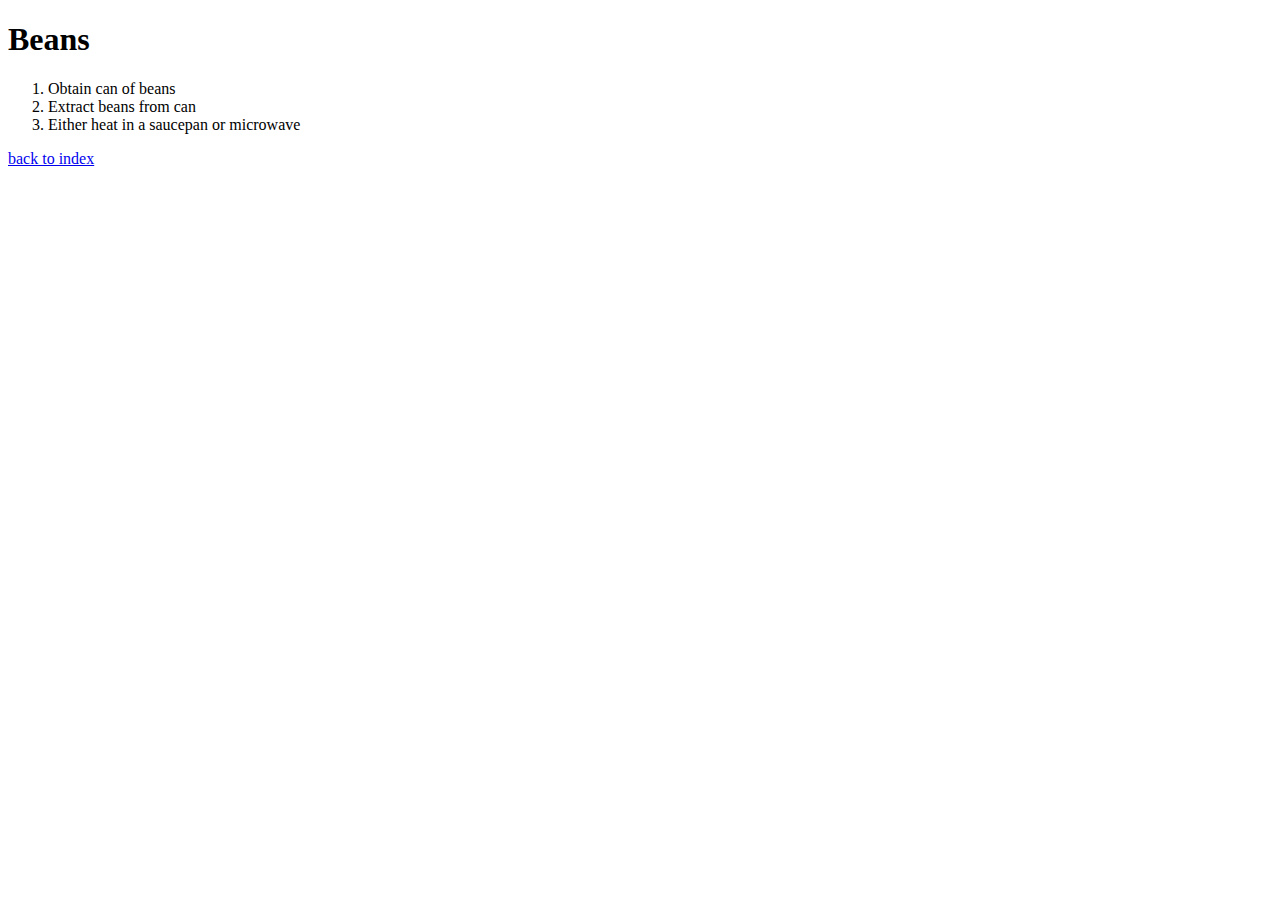
==== pages/beans.html @ 08a205fe "Add main files for website" ====
<!DOCTYPE html>
<html lang="en">
<head>
    <meta charset="UTF-8">
    <meta http-equiv="X-UA-Compatible" content="IE=edge">
    <meta name="viewport" content="width=device-width, initial-scale=1.0">
    <title>beans</title>
</head>
<body>
    <h1>Beans</h1>
    <ol>
        <li>Obtain can of beans</li>
        <li>Extract beans from can</li>
        <li>Either heat in a saucepan or microwave</li>
    </ol>
    <a href="../index.html">back to index</a>
</body>
</html>
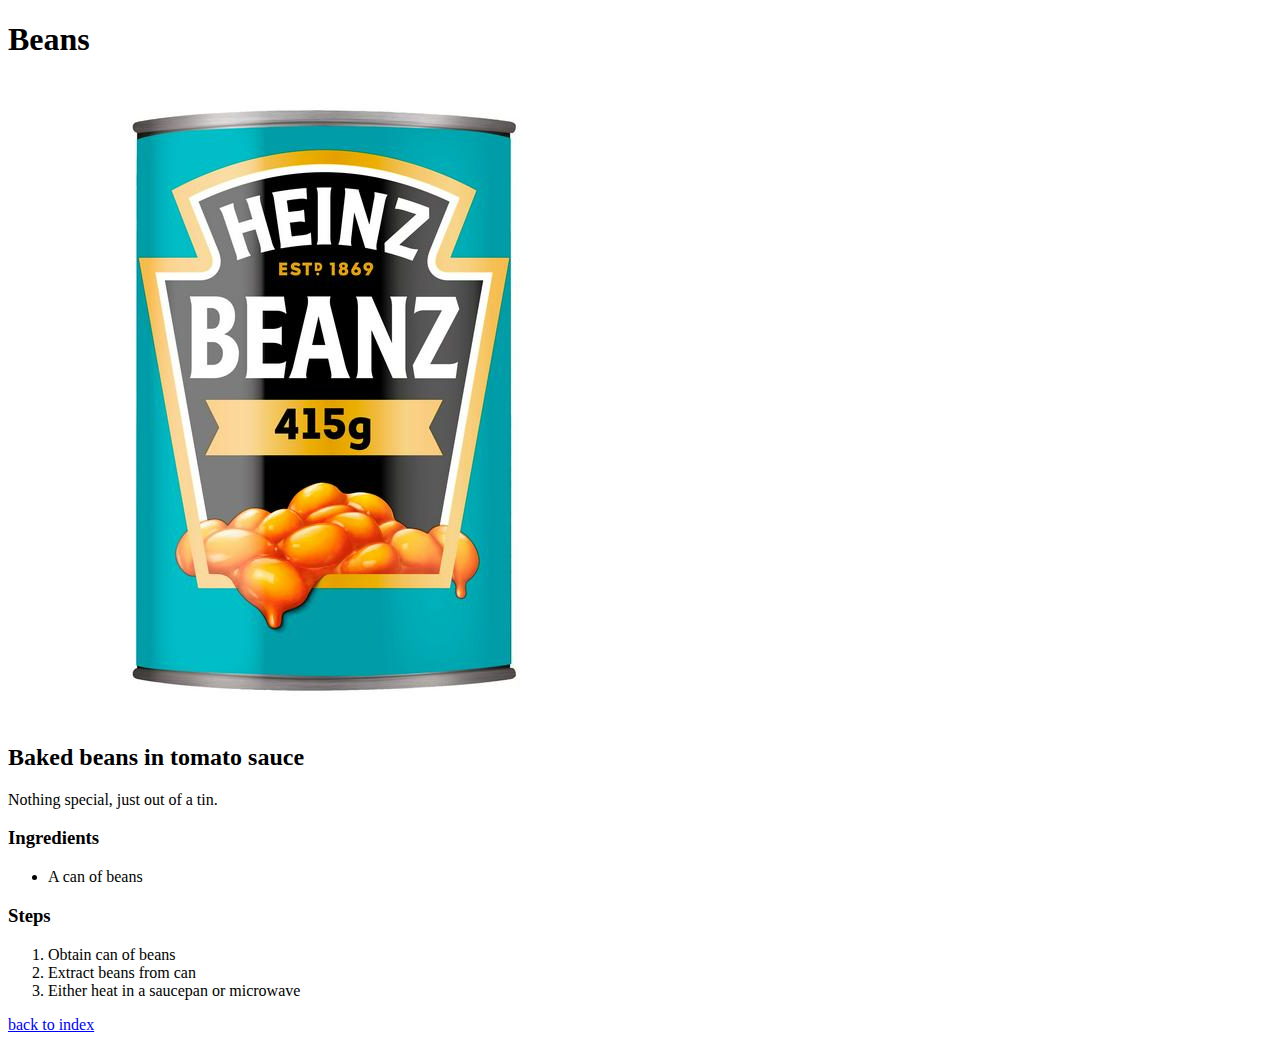
==== commit e3d09ba8: "Added further page content" ====
--- a/pages/beans.html
+++ b/pages/beans.html
@@ -8,6 +8,14 @@
 </head>
 <body>
     <h1>Beans</h1>
+    <img src="../images/beans.jpg" alt="image of beans">
+    <h2>Baked beans in tomato sauce</h2>
+    <p>Nothing special, just out of a tin.</p>
+    <h3>Ingredients</h3>
+    <ul>
+        <li>A can of beans</li>
+    </ul>
+    <h3>Steps</h3>
     <ol>
         <li>Obtain can of beans</li>
         <li>Extract beans from can</li>
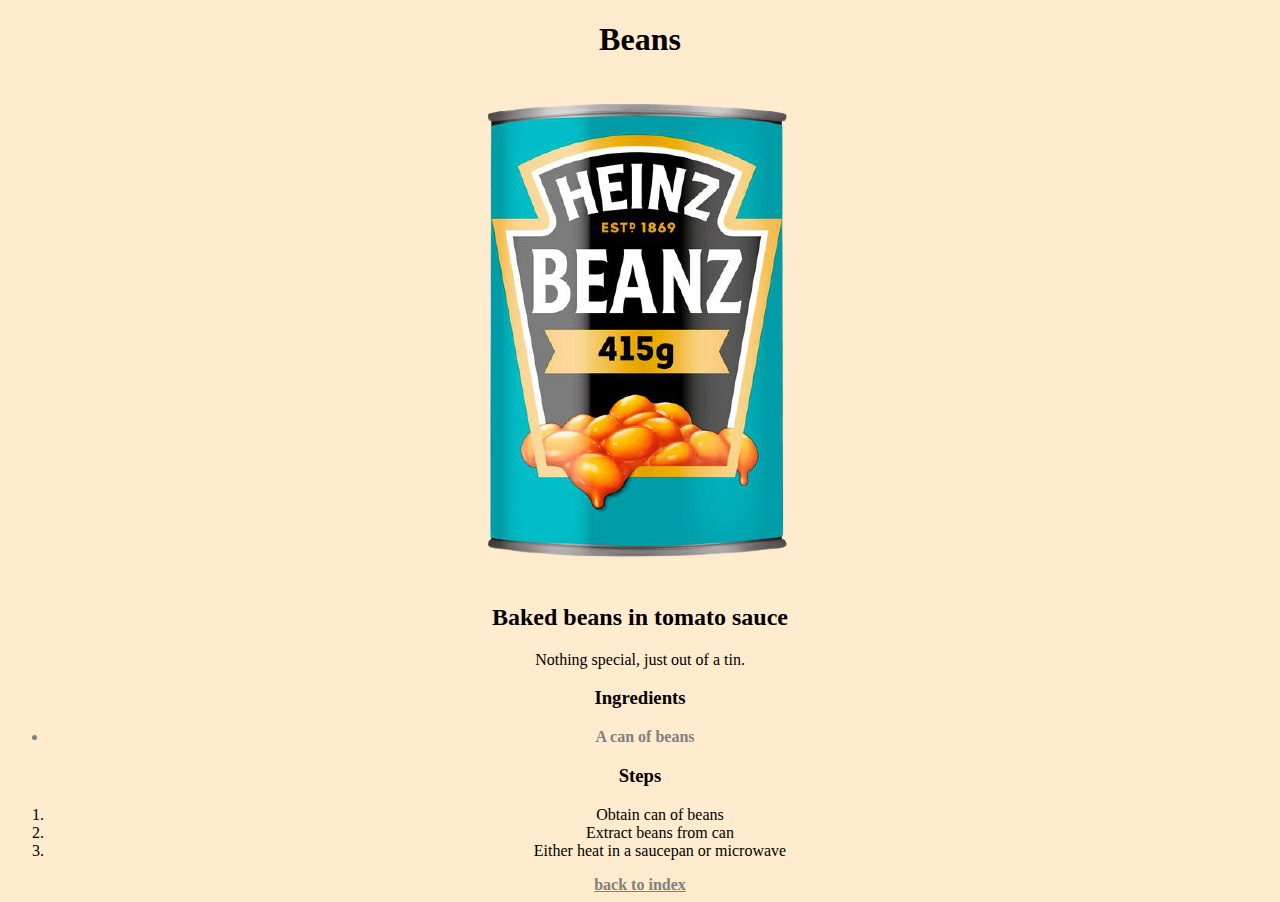
==== commit b6855d6e: "Added CSS content to this site" ====
--- a/pages/beans.html
+++ b/pages/beans.html
@@ -1,6 +1,7 @@
 <!DOCTYPE html>
 <html lang="en">
 <head>
+    <link rel="stylesheet" href="../style.css">
     <meta charset="UTF-8">
     <meta http-equiv="X-UA-Compatible" content="IE=edge">
     <meta name="viewport" content="width=device-width, initial-scale=1.0">
@@ -8,12 +9,12 @@
 </head>
 <body>
     <h1>Beans</h1>
-    <img src="../images/beans.jpg" alt="image of beans">
+    <img src="../images/beans.png" alt="image of beans">
     <h2>Baked beans in tomato sauce</h2>
     <p>Nothing special, just out of a tin.</p>
     <h3>Ingredients</h3>
     <ul>
-        <li>A can of beans</li>
+        <li class="ingredients">A can of beans</li>
     </ul>
     <h3>Steps</h3>
     <ol>
@@ -21,6 +22,6 @@
         <li>Extract beans from can</li>
         <li>Either heat in a saucepan or microwave</li>
     </ol>
-    <a href="../index.html">back to index</a>
+    <a class="index" href="../index.html">back to index</a>
 </body>
 </html>--- a/style.css
+++ b/style.css
@@ -0,0 +1,24 @@
+body {
+    background-color:#ffebcd;
+    text-align: center;
+    font-family: serif;
+}
+
+ul > li {
+    color: #808080;
+}
+
+li > a {
+    color: #808080;
+    font-weight: bold;
+}
+
+.index {
+    color: #808080;
+    font-weight: bold;
+}
+
+.ingredients {
+    font-weight: bold;
+    padding-right:30px;
+}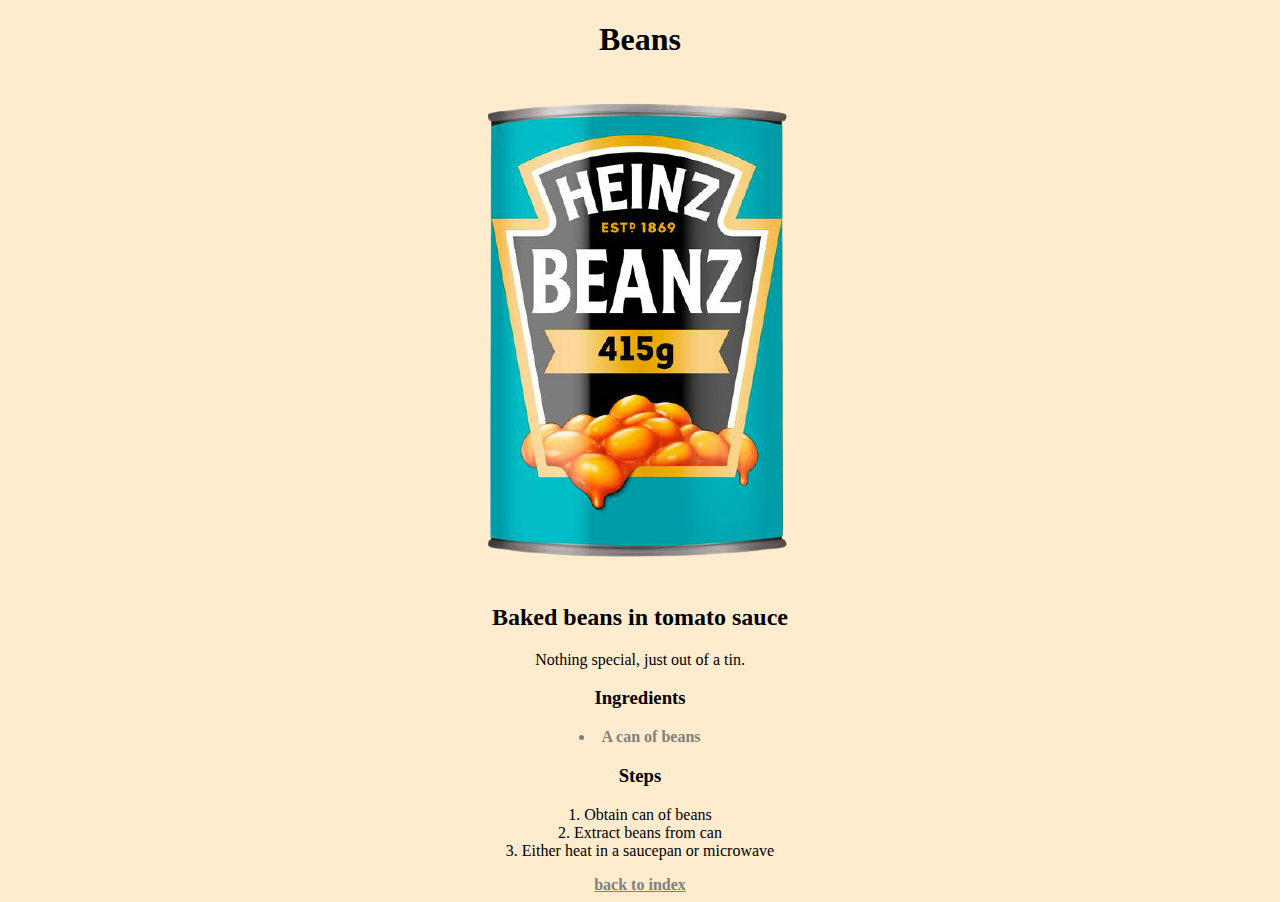
==== commit da9a70db: "Updated CSS content" ====
--- a/pages/beans.html
+++ b/pages/beans.html
@@ -18,9 +18,9 @@
     </ul>
     <h3>Steps</h3>
     <ol>
-        <li>Obtain can of beans</li>
-        <li>Extract beans from can</li>
-        <li>Either heat in a saucepan or microwave</li>
+        <li class="steps">Obtain can of beans</li>
+        <li class="steps">Extract beans from can</li>
+        <li class="steps">Either heat in a saucepan or microwave</li>
     </ol>
     <a class="index" href="../index.html">back to index</a>
 </body>
--- a/style.css
+++ b/style.css
@@ -6,11 +6,13 @@
 
 ul > li {
     color: #808080;
+    list-style-position: inside;
 }
 
 li > a {
     color: #808080;
     font-weight: bold;
+    padding-right: 40px;
 }
 
 .index {
@@ -20,5 +22,10 @@
 
 .ingredients {
     font-weight: bold;
-    padding-right:30px;
+    padding-right:40px;
+}
+
+.steps {
+    list-style-position: inside;
+    padding-right: 40px;
 }